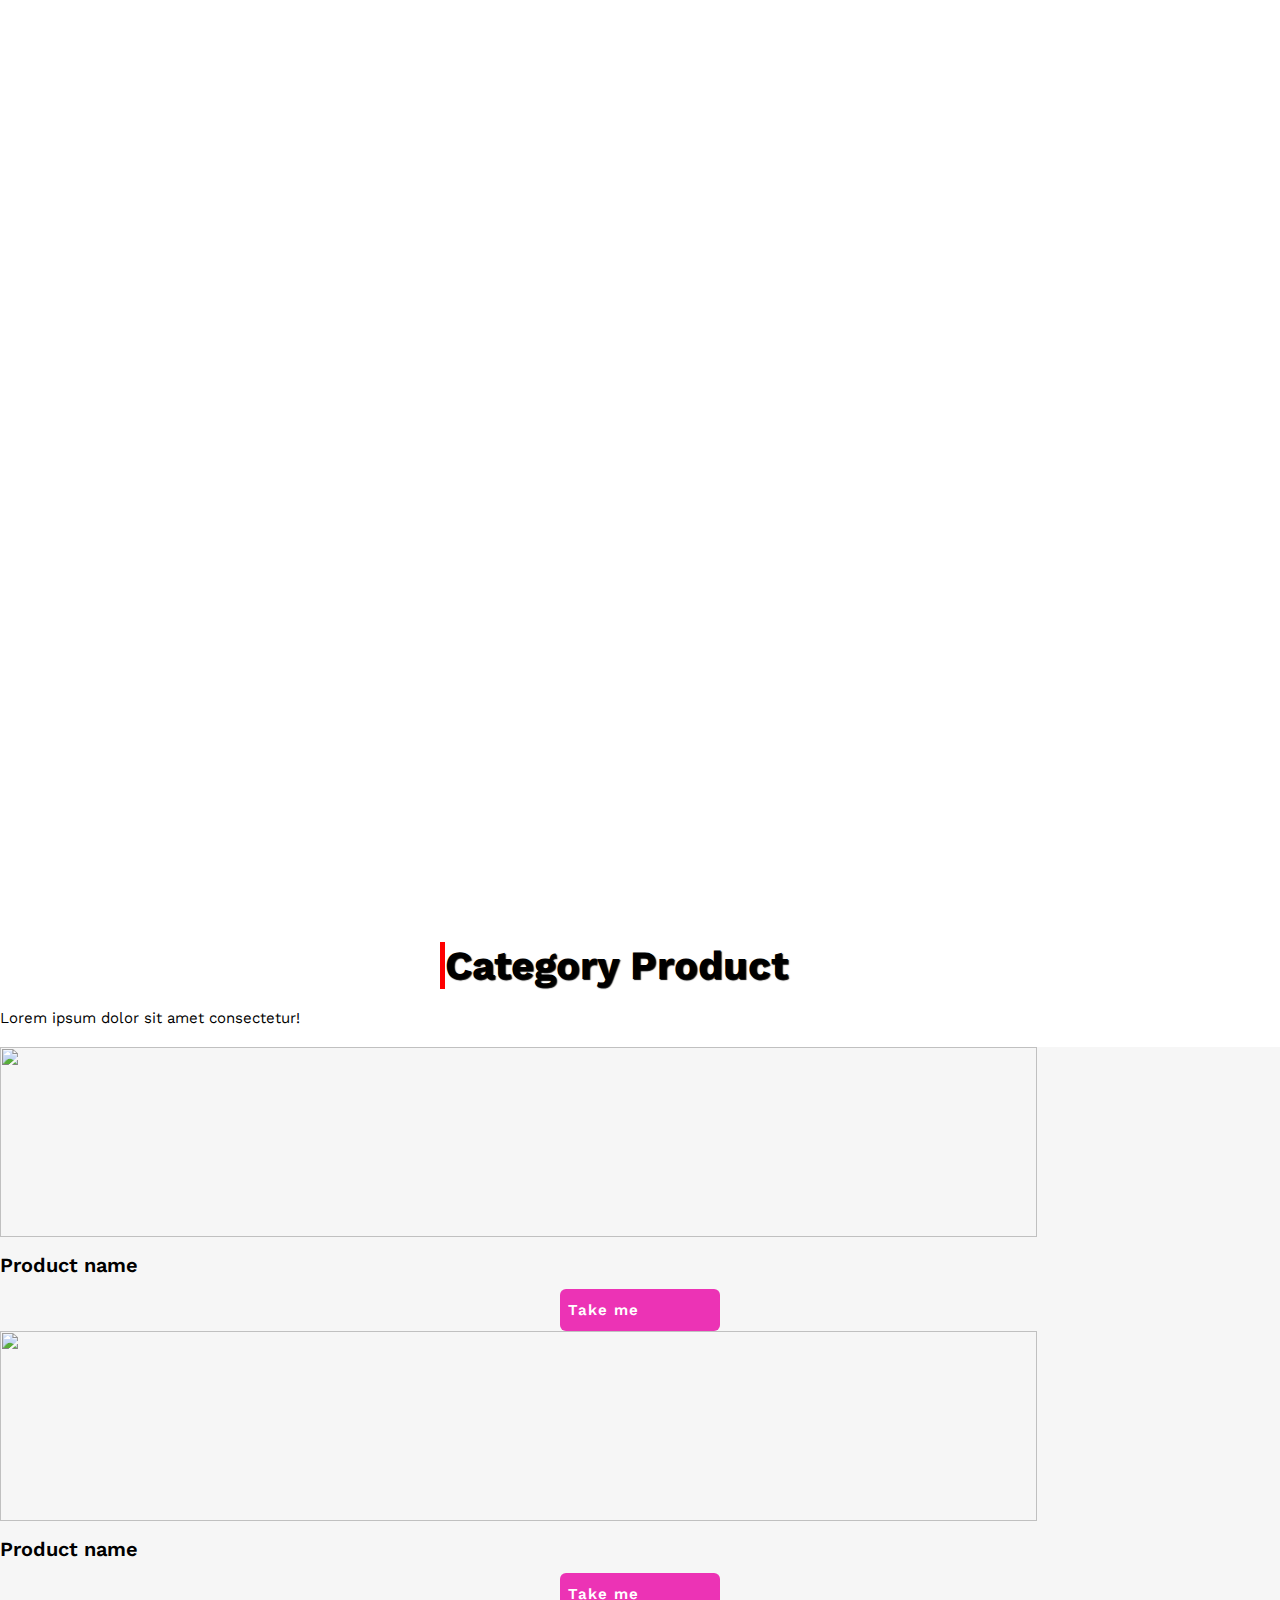
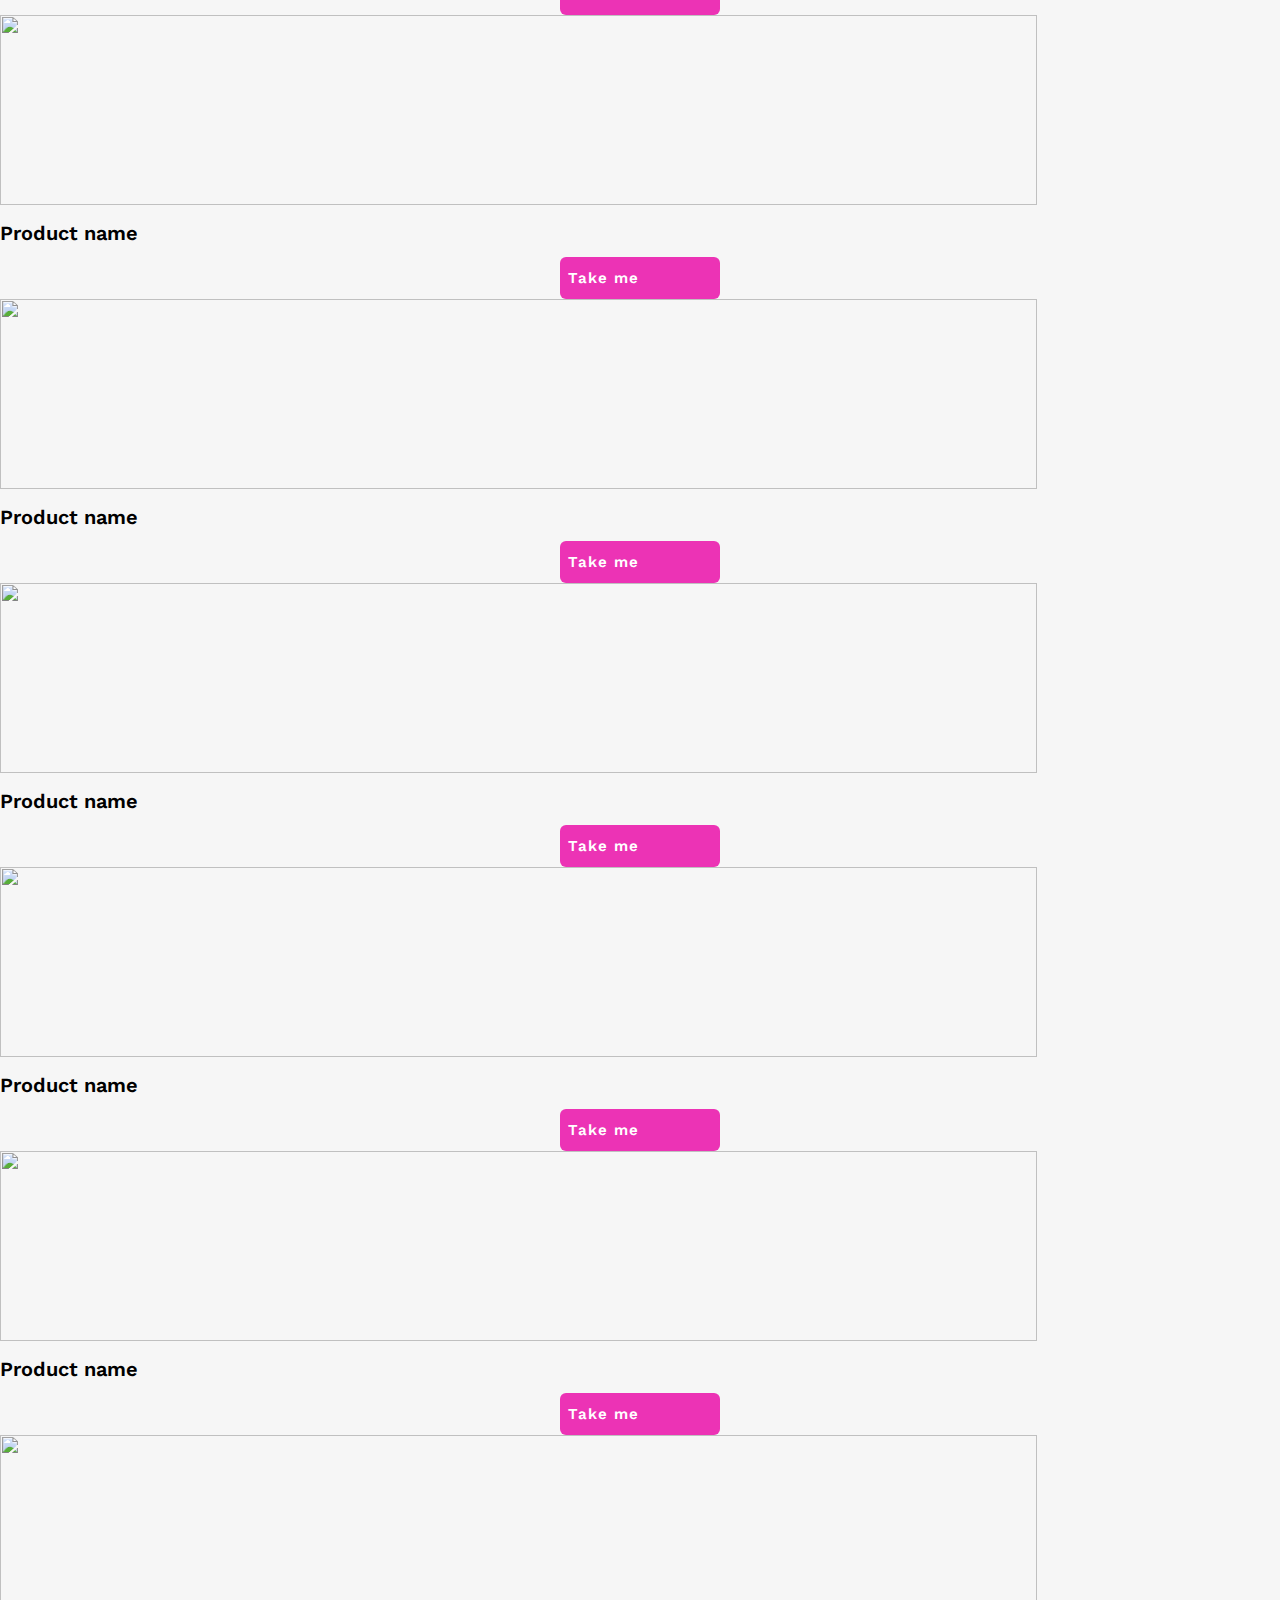
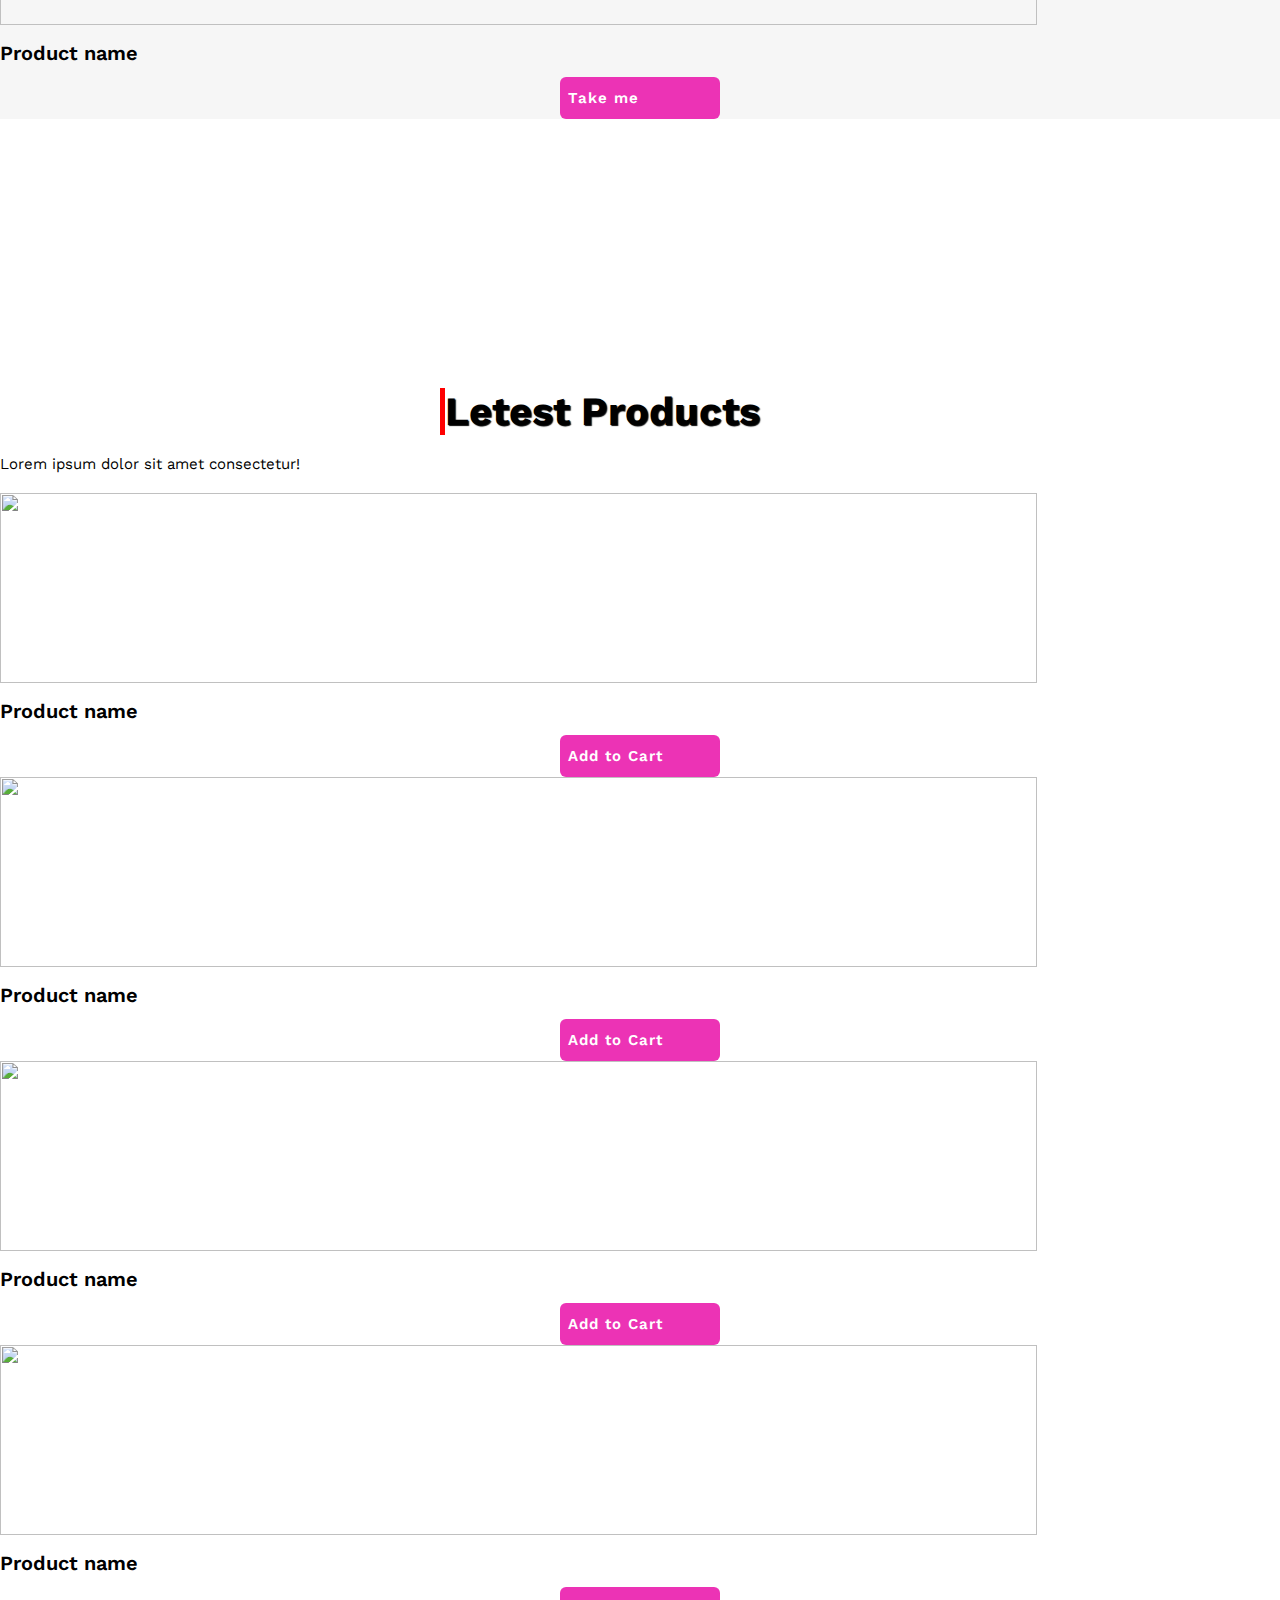
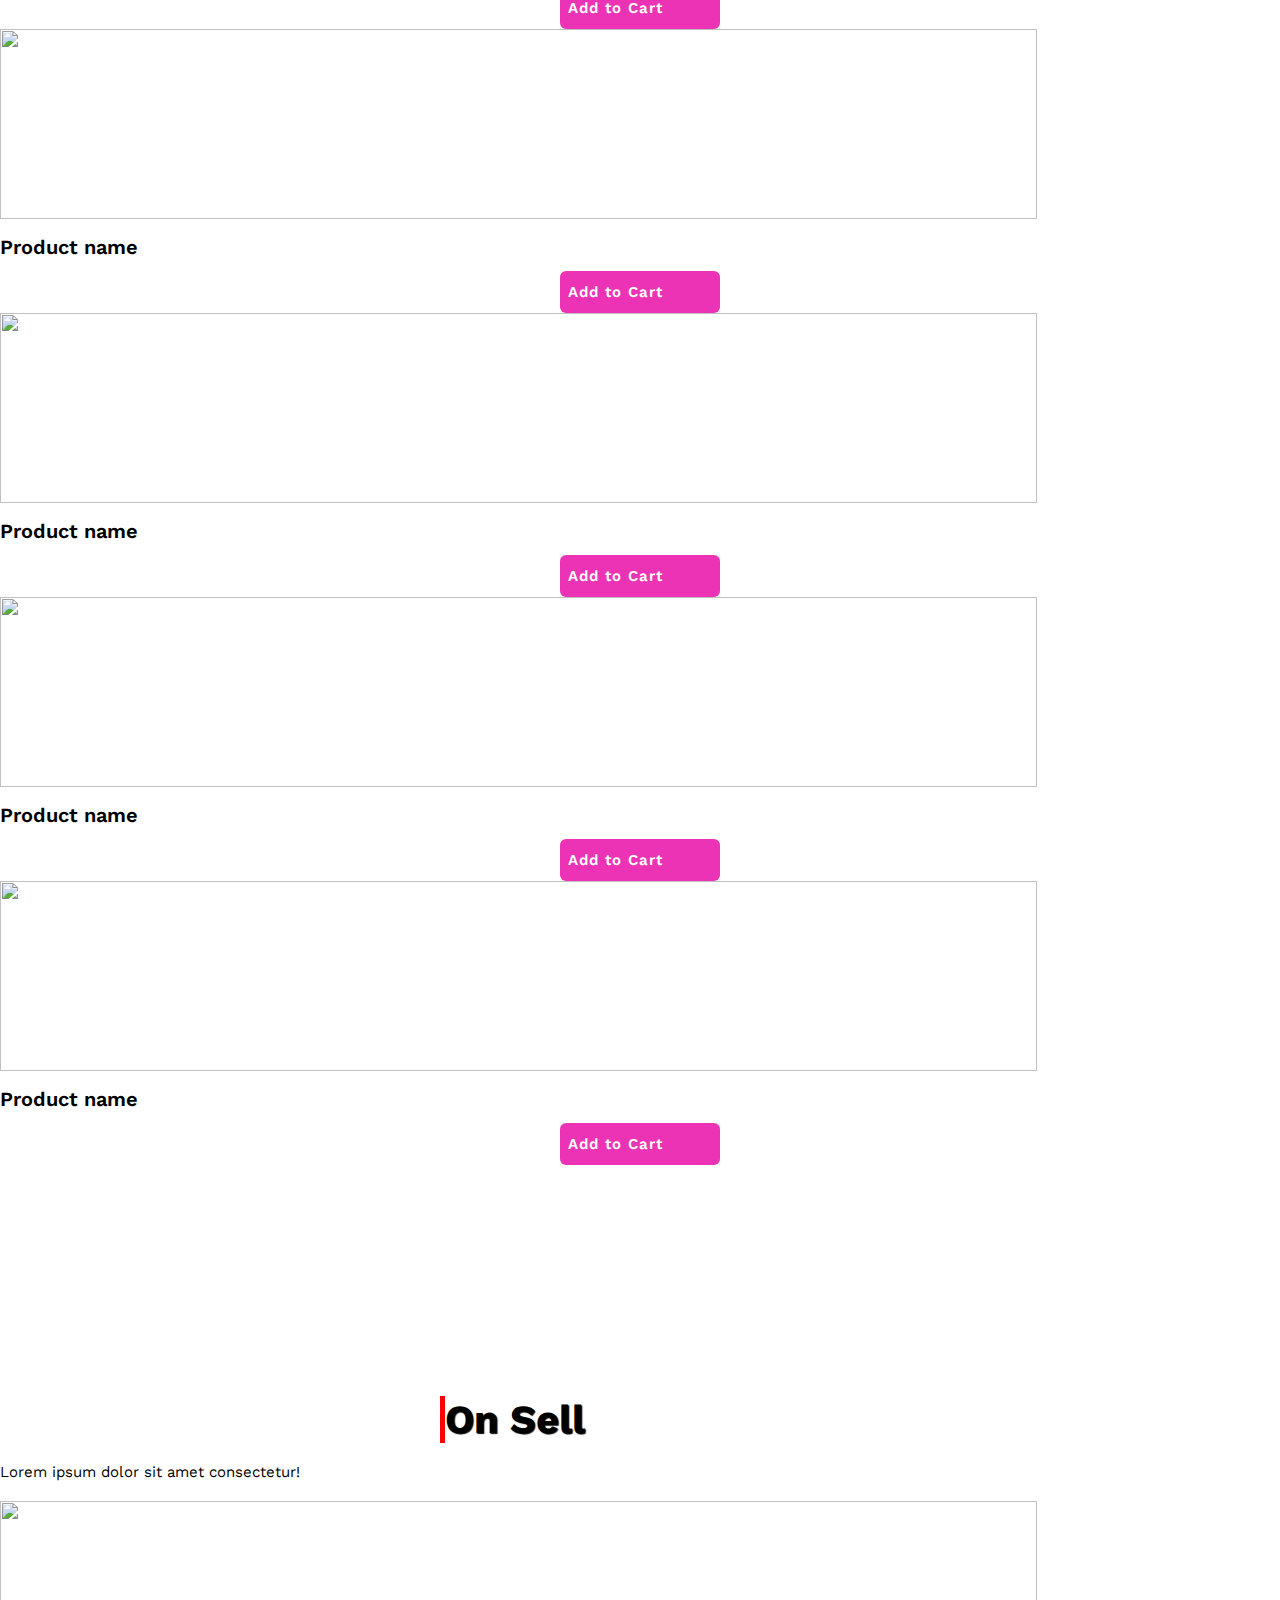
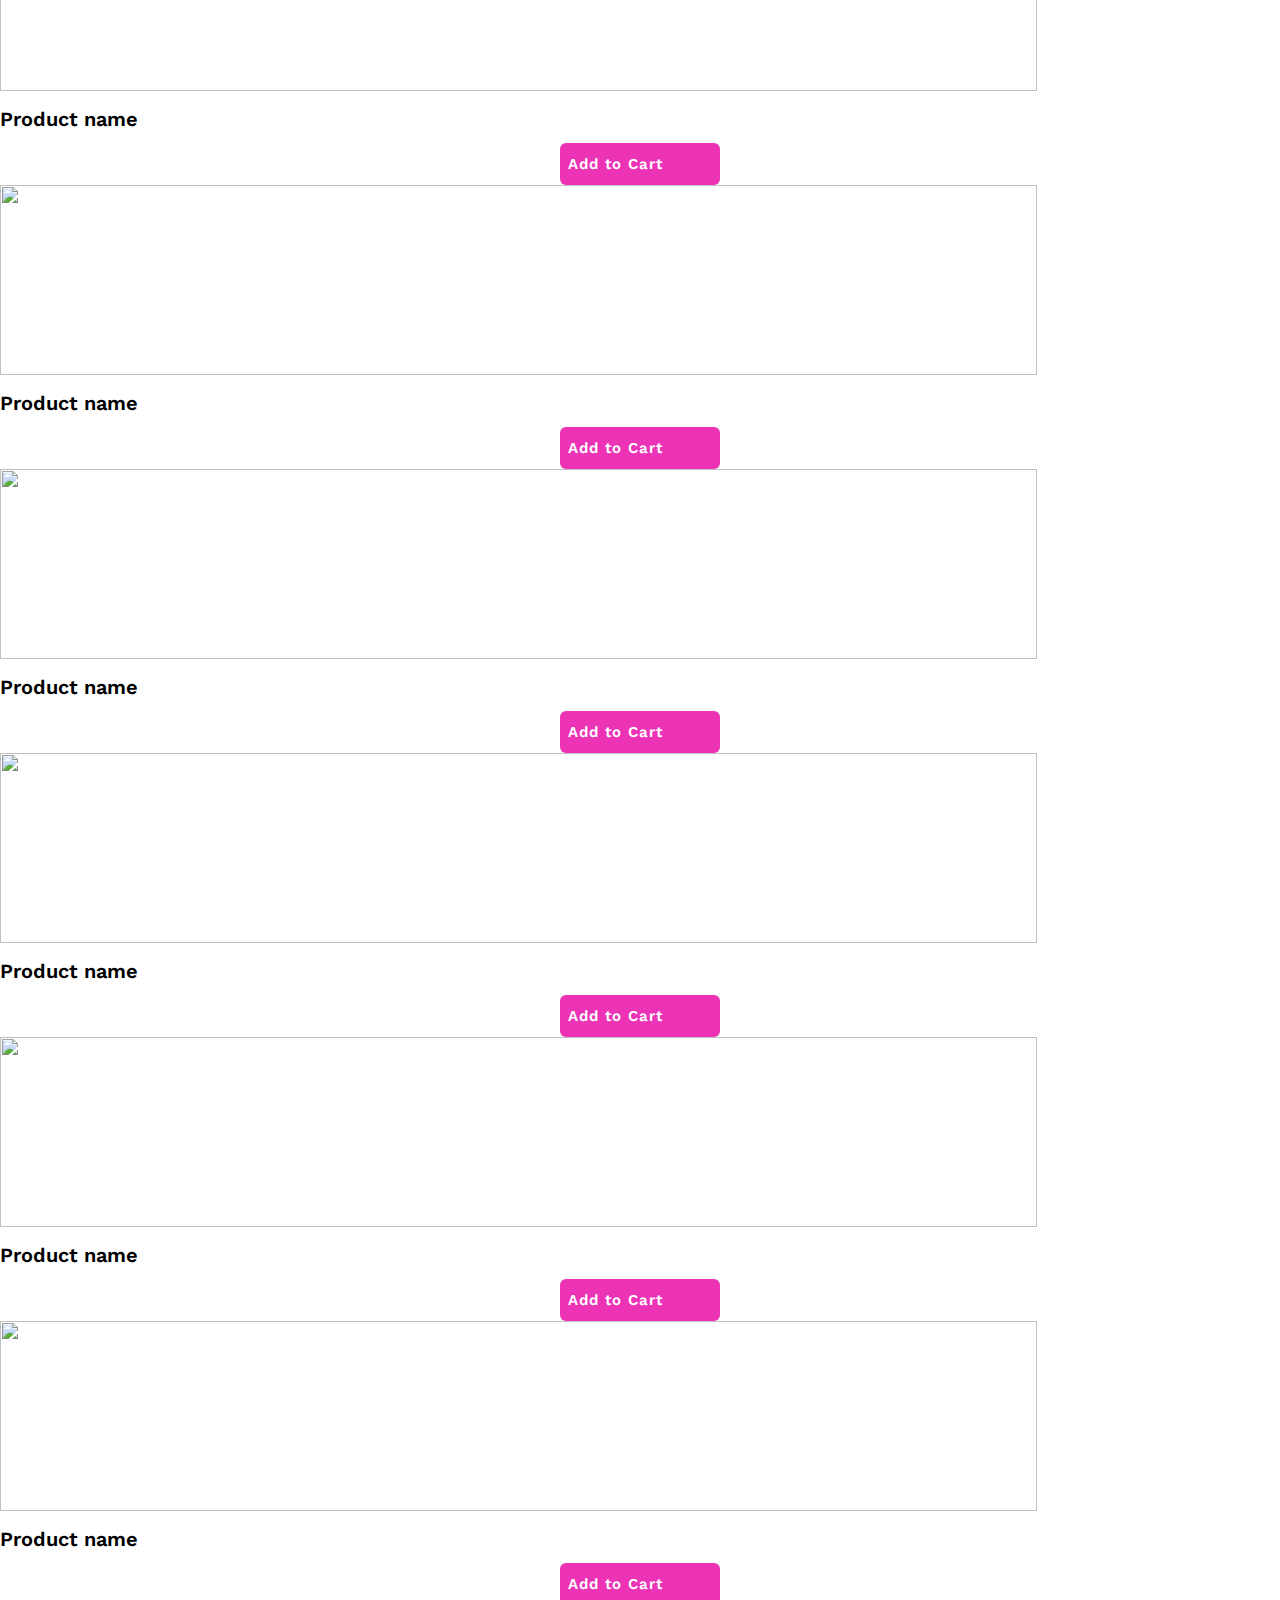
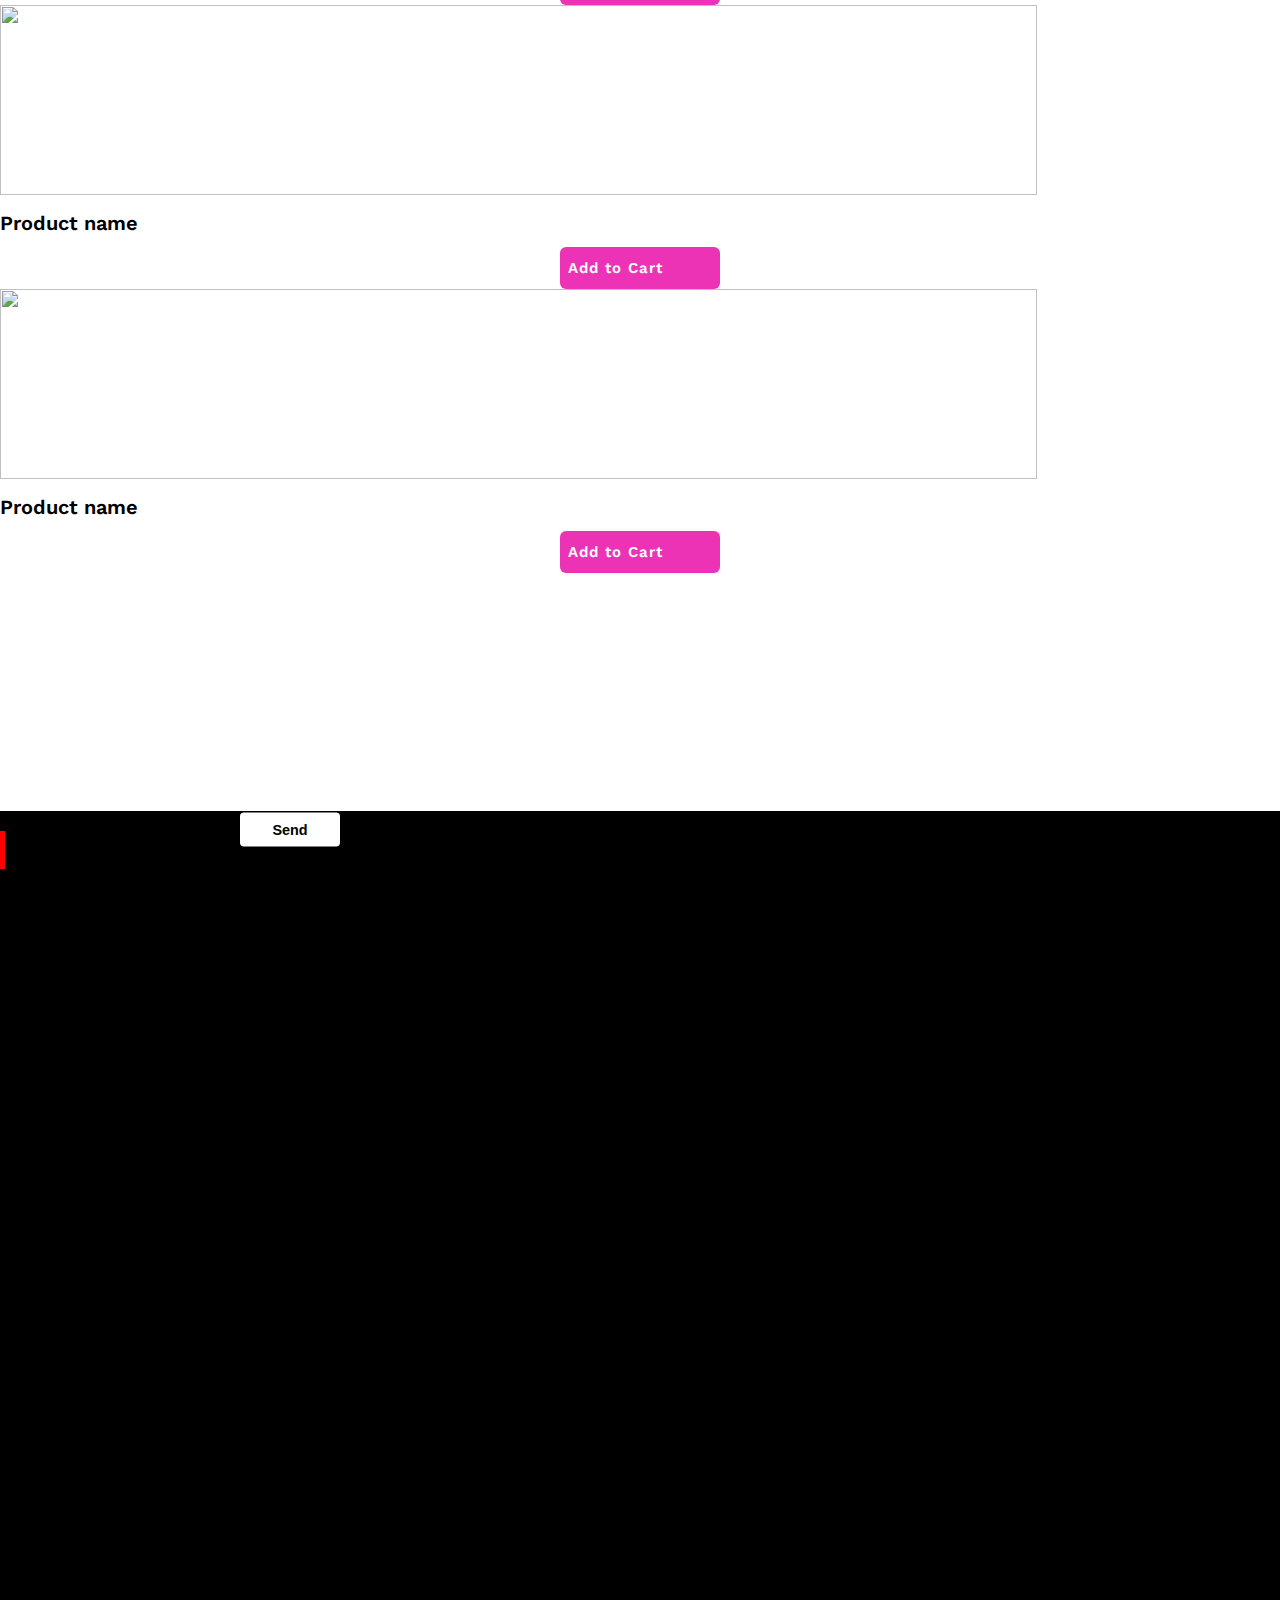
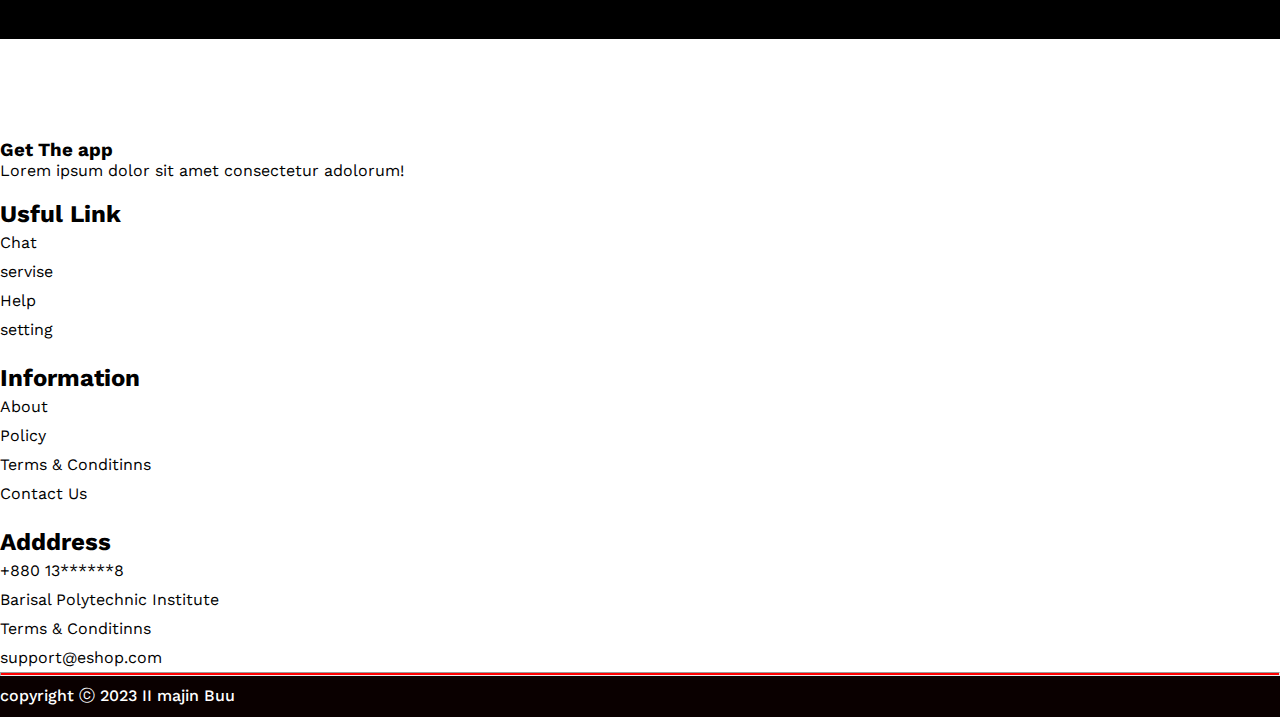
==== index.html @ dae2cbf0 "Add files via upload" ====
<!DOCTYPE html>
<html lang="en">
<head>
    <meta charset="UTF-8">
    <meta http-equiv="X-UA-Compatible" content="IE=edge">
    <meta name="viewport" content="width=device-width, initial-scale=1.0">
    <link rel="shortcut icon" href="/assast/image/logo.png" type="image/x-icon">
    <link rel="stylesheet" href="/assast/css/bootstrap.min.css">
    <link rel="stylesheet" href="/assast/bootstrap-icons/font/bootstrap-icons.css"">
    <link rel="stylesheet" href="main.css">
    <title>Mjin Buu</title>
</head>
<body>
    
    <header class="sticky-top">

        <nav class="navbar navbar-expand-lg navbar-light">
            <div  class="container">
              <a class="navbar-brand" href="#">
                <img src="/assast/image/logo.png" alt="">
              </a>
              <button class="navbar-toggler" type="button" data-bs-toggle="collapse" data-bs-target="#navbarSupportedContent" aria-controls="navbarSupportedContent" aria-expanded="false" aria-label="Toggle navigation">
                <span class="navbar-toggler-icon">
                    
                </span>
              </button>
              <div class="collapse navbar-collapse" id="navbarSupportedContent">
                <ul class="navbar-nav ms-auto mb-2 mb-lg-0 hover_cl ">

                  <li class="nav-item">
                    <a class="nav-link" href="#home">Home</a>
                  </li>
                  <li class="nav-item">
                    <a class="nav-link" href="#ctagores">Ctagores</a>
                  </li>
                  <li class="nav-item">
                    <a class="nav-link " href="#shop">Shop</a>
                  </li>
                  <li class="nav-item">
                    <a class="nav-link" href="#about">About</a>
                  </li>

                  </li>
                  <li class="nav-item ">
                    <a class="nav-link " href="#contact">Contact</a>
                  </li>


                  <li class="nav-item bs">
                    <a class="nav-link active" aria-current="page" href="#">
                      <i class="bi bi-heart"></i>
                    </a>
                  </li>
                  
                  <li class="nav-item">
                    <a class="nav-link" href="#">
                      <i class="bi bi-cart4 position-relative"> 
                        <span style="font-size: 9px;" class="position-absolute top-0 start-100 translate-middle badge rounded-pill bg-danger">
                        1
                        </span>
                        </i>
                     
                    </a>
                  </li>
                  <li class="nav-item dropdown">
                    <a class="nav-link dropdown-toggle" href="#" id="navbarDropdown" role="button" data-bs-toggle="dropdown" aria-expanded="false">
                      <i class="bi bi-person"></i>
                    </a>
                    <ul class="dropdown-menu mt-3 border-0 shadow-sm" aria-labelledby="navbarDropdown">
                      <li><a class="dropdown-item" href="/login/index.html">Login</a></li> 
                      <li><a class="dropdown-item" href="/login/index.html">Register</a></li>
                      
                     
                    </ul>
                  
                </ul>
              
              </div>
            </div>
          
          </nav>

    </header>


     <!-- ================slider====================== -->
<divc id="home" ></div>
     <div  id="carouselExampleCaptions" class="carousel slide carousel " data-bs-ride="carousel">
      <div class="carousel-indicators">
        <button type="button" data-bs-target="#carouselExampleCaptions" data-bs-slide-to="0" class="active" aria-current="true" aria-label="Slide 1"></button>
        <button type="button" data-bs-target="#carouselExampleCaptions" data-bs-slide-to="1" aria-label="Slide 2"></button>
        <button type="button" data-bs-target="#carouselExampleCaptions" data-bs-slide-to="2" aria-label="Slide 3"></button>
      </div>
      <div class="carousel-inner">
        <div class="carousel-item active">
          <img src="/assast/image/banners.jpg" class="d-block w-100" alt="...">
          <div class="carousel-caption d-none d-md-block ami">
            <h4>First slide label</h4>
            <p>Some representative placeholder content for the first slide.</p>
            
            <div class="d-grid gap-2 d-md-block">
              <button class=" btn bg-light mb-2" type="button">Buy Now</button>
            </div>
          </div>
        </div>
        <div class="carousel-item">
          <img src="/assast/image/banner.jpeg" class="d-block w-100" alt="...">
          <div class="carousel-caption d-none ami d-md-block">
            <h4>Second slide label</h4>
            <p>Some representative placeholder content for the second slide.</p>
            <div class="d-grid gap-2 d-md-block">
              <button class=" btn bg-light mb-2" type="button">Buy Now</button>
            </div>
          </div>
        </div>
        <div class="carousel-item">
          <img src="/assast/image/bns.jpg" class="d-block w-100" alt="...">
          <div class="carousel-caption ami d-none d-md-block">
            <h4>Third slide label</h4>
            <p>Some representative placeholder content for the third slide.</p>
            <div class="d-grid gap-2 d-md-block">
              <button class=" btn bg-light mb-2" type="button">Buy Now</button>
            </div>
          </div>
        </div>
      </div>
      <button class="carousel-control-prev" type="button" data-bs-target="#carouselExampleCaptions" data-bs-slide="prev">
        <span class="carousel-control-prev-icon" aria-hidden="true"></span>
        <span class="visually-hidden">Previous</span>
      </button>
      <button class="carousel-control-next" type="button" data-bs-target="#carouselExampleCaptions" data-bs-slide="next">
        <span class="carousel-control-next-icon" aria-hidden="true"></span>
        <span class="visually-hidden">Next</span>
      </button>
    </div>

        <!-- ========================= Catagory =============================== -->
        <div id="ctagores"></div>
        <br>
        <br>
    <section  class="category-product">
      <div class="container">
        <div class="section-title text-center ">
          <h2>Category Product</h2>
          <p class="text-muted ">Lorem ipsum dolor sit amet consectetur!</p>
        </div>

        <div class="row r">
          <div class="col-lg-3 mb-5">
            <div class="card border-0 shadow-sm">
              <div class="card-body">
                <img src="assast/image/product/1 (1).png" alt="" srcset="">
                <h4 class="text-center">Product name</h4>
                <h5 href="" class="btn-take-me text-center">Take me <i class="bi bi-arrow-right"></i></h5>
              </div>
            </div>
            
            
          </div>
          <div class="col-lg-3 mb-5">
            <div class="card border-0 shadow-sm">
              <div class="card-body">
                <img src="assast/image/product/1 (10).png" alt="" srcset="">
                <h4 class="text-center">Product name</h4>
                <h5 href="" class="btn-take-me text-center">Take me <i class="bi bi-arrow-right"></i></h5>
              </div>
            </div>
            
          </div>
          <div class="col-lg-3 mb-5">
            <div class="card border-0 shadow-sm">
              <div class="card-body">
                <img src="assast/image/product/1 (11).png" alt="" srcset="">
                <h4 class="text-center">Product name</h4>
                <h5 href="" class="btn-take-me text-center">Take me <i class="bi bi-arrow-right"></i></h5>
              </div>
            </div>
            
          </div>
          <div class="col-lg-3 mb-5">
            <div class="card border-0 shadow-sm">
              <div class="card-body">
                <img src="assast/image/product/1 (12).png" alt="" srcset="">
                <h4 class="text-center">Product name</h4>
                <h5 href="" class="btn-take-me text-center">Take me <i class="bi bi-arrow-right"></i></h5>
              </div>
            </div>
            
          </div>
        </div>
        <div class="row r">
          <div class="col-lg-3 mb-5">
            <div class="card border-0 shadow-sm">
              <div class="card-body">
                <img src="assast/image/product/1 (13).png" alt="" srcset="">
                <h4 class="text-center">Product name</h4>
                <h5 href="" class="btn-take-me text-center">Take me <i class="bi bi-arrow-right"></i></h5>
              </div>
            </div>
            
            
          </div>
          <div class="col-lg-3 mb-5">
            <div class="card border-0 shadow-sm">
              <div class="card-body">
                <img src="assast/image/product/1 (14).png" alt="" srcset="">
                <h4 class="text-center">Product name</h4>
                <h5 href="" class="btn-take-me text-center">Take me <i class="bi bi-arrow-right"></i></h5>
              </div>
            </div>
            
          </div>
          <div class="col-lg-3 mb-5">
            <div class="card border-0 shadow-sm">
              <div class="card-body">
                <img src="assast/image/product/1 (15).png" alt="" srcset="">
                <h4 class="text-center">Product name</h4>
                <h5 href="" class="btn-take-me text-center">Take me <i class="bi bi-arrow-right"></i></h5>
              </div>
            </div>
            
          </div>
          <div class="col-lg-3 mb-5">
            <div class="card border-0 shadow-sm">
              <div class="card-body">
                <img src="assast/image/product/1 (16).png" alt="" srcset="">
                <h4 class="text-center">Product name</h4>
                <h5 href="" class="btn-take-me text-center">Take me <i class="bi bi-arrow-right"></i></h5>
              </div>
            </div>
            
          </div>
        </div>

      </div>

    </section>
    <br>
    <br>
    <br>
    <br>

      <!-- ============================= Banner ======================= -->
<section  class="banner">
  <div class="cotainer">
      
    <div  class="row">

        <img   class="img-fluid " src="/assast/image/fwebp.webp" alt="">
    </div>
  </div>
</section>
<br>
 <br>
 <br>
 <br>

 <!-- =================== shope======================= -->
 <div id="shop"></div>
        <br>
        <br>
 <section id="" class="Shop">

  <div class="container">
    <div class="container">
      <div class="section-title text-center ">
        
        <h2>Letest Products</h2>
        <p class="text-muted ">Lorem ipsum dolor sit amet consectetur!</p>
      </div>

      <div class="row r">
        <div class="col-lg-3 mb-5">
          <div class="card border-0 shadow-sm">
            <div class="card-body">
              <img src="assast/image/product//1 (17).png" alt="" srcset="">
              <h4 class="text-center">Product name</h4>
              <h5 href="" class="btn-take-me text-center">Add to Cart <i class="bi bi-cart"></i></h5>
            </div>
          </div>
          
          
        </div>
        <div class="col-lg-3 mb-5">
          <div class="card border-0 shadow-sm">
            <div class="card-body">
              <img src="assast/image/product//1 (18).png" alt="" srcset="">
              <h4 class="text-center">Product name</h4>
              <h5 href="" class="btn-take-me text-center">Add to Cart <i class="bi bi-cart"></i></h5>
            </div>
          </div>
          
        </div>
        <div class="col-lg-3 mb-5">
          <div class="card border-0 shadow-sm">
            <div class="card-body">
              <img src="assast/image/product/1 (19).png" alt="" srcset="">
              <h4 class="text-center">Product name</h4>
              <h5 href="" class="btn-take-me text-center">Add to Cart <i class="bi bi-cart"></i></h5>
            </div>
          </div>
          
        </div>
        <div class="col-lg-3 mb-5">
          <div class="card border-0 shadow-sm">
            <div class="card-body">
              <img src="assast/image/product/1 (2).png" alt="" srcset="">
              <h4 class="text-center">Product name</h4>
              <h5 href="" class="btn-take-me text-center">Add to Cart <i class="bi bi-cart"></i></h5>
            </div>
          </div>
          
        </div>
      </div>
      <div class="row r">
        <div class="col-lg-3 mb-5">
          <div class="card border-0 shadow-sm">
            <div class="card-body">
              <img src="assast/image/product/1 (20).png" alt="" srcset="">
              <h4 class="text-center">Product name</h4>
              <h5 href="" class="btn-take-me text-center">Add to Cart <i class="bi bi-cart"></i></h5>
            </div>
          </div>
          
          
        </div>
        <div class="col-lg-3 mb-5">
          <div class="card border-0 shadow-sm">
            <div class="card-body">
              <img src="assast/image/product/1 (3).png" alt="" srcset="">
              <h4 class="text-center">Product name</h4>
              <h5 href="" class="btn-take-me text-center">Add to Cart <i class="bi bi-cart"></i></h5>
            </div>
          </div>
          
        </div>
        <div class="col-lg-3 mb-5">
          <div class="card border-0 shadow-sm">
            <div class="card-body">
              <img src="assast/image/product/1 (4).png" alt="" srcset="">
              <h4 class="text-center">Product name</h4>
              <h5 href="" class="btn-take-me text-center">Add to Cart <i class="bi bi-cart"></i></h5>
            </div>
          </div>
          
        </div>
        <div class="col-lg-3 mb-5">
          <div class="card border-0 shadow-sm">
            <div class="card-body">
              <img src="assast/image/product/1 (5).png" alt="" srcset="">
              <h4 class="text-center">Product name</h4>
              <h5 href="" class="btn-take-me text-center">Add to Cart <i class="bi bi-cart"></i></h5>
            </div>
          </div>
          
        </div>
      </div>

    </div>
  </div>

 </section>
 <br>
 <br>
 <br>
 <br>

 <section class="banners">
    <div class="row">
      <img src="/assast/image/bannerss.png" alt="">
    </div>
 </section>
 <br>
 <br>
 <br>
 <br>
<!-- ======================== On sell=========================== -->
<section id="shop" class="Shop">

  <div class="container">
    <div class="container">
      <div class="section-title text-center ">
        
        <h2>On Sell</h2>
        <p class="text-muted ">Lorem ipsum dolor sit amet consectetur!</p>
      </div>

      <div class="row r">
        <div class="col-lg-3 mb-5">
          <div class="card border-0 shadow-sm">
            <div class="card-body">
              <img src="assast/image/product/1 (15).png" alt="" srcset="">
              <h4 class="text-center">Product name</h4>
              <h5 href="" class="btn-take-me text-center">Add to Cart <i class="bi bi-cart"></i></h5>
            </div>
          </div>
          
          
        </div>
        <div class="col-lg-3 mb-5">
          <div class="card border-0 shadow-sm">
            <div class="card-body">
              <img src="assast/image/product/1 (3).png" alt="" srcset="">
              <h4 class="text-center">Product name</h4>
              <h5 href="" class="btn-take-me text-center">Add to Cart <i class="bi bi-cart"></i></h5>
            </div>
          </div>
          
        </div>
        <div class="col-lg-3 mb-5">
          <div class="card border-0 shadow-sm">
            <div class="card-body">
              <img src="assast/image/product/1 (4).png" alt="" srcset="">
              <h4 class="text-center">Product name</h4>
              <h5 href="" class="btn-take-me text-center">Add to Cart <i class="bi bi-cart"></i></h5>
            </div>
          </div>
          
        </div>
        <div class="col-lg-3 mb-5">
          <div class="card border-0 shadow-sm">
            <div class="card-body">
              <img src="assast/image/product/1 (5).png" alt="" srcset="">
              <h4 class="text-center">Product name</h4>
              <h5 href="" class="btn-take-me text-center">Add to Cart <i class="bi bi-cart"></i></h5>
            </div>
          </div>
          
        </div>
      </div>
      <div class="row r">
        <div class="col-lg-3 mb-5">
          <div class="card border-0 shadow-sm">
            <div class="card-body">
              <img src="assast/image/product/1 (6).png" alt="" srcset="">
              <h4 class="text-center">Product name</h4>
              <h5 href="" class="btn-take-me text-center">Add to Cart <i class="bi bi-cart"></i></h5>
            </div>
          </div>
          
          
        </div>
        <div class="col-lg-3 mb-5">
          <div class="card border-0 shadow-sm">
            <div class="card-body">
              <img src="assast/image/product/1 (7).png" alt="" srcset="">
              <h4 class="text-center">Product name</h4>
              <h5 href="" class="btn-take-me text-center">Add to Cart <i class="bi bi-cart"></i></h5>
            </div>
          </div>
          
        </div>
        <div class="col-lg-3 mb-5">
          <div class="card border-0 shadow-sm">
            <div class="card-body">
              <img src="assast/image/product/1 (8).png" alt="" srcset="">
              <h4 class="text-center">Product name</h4>
              <h5 href="" class="btn-take-me text-center">Add to Cart <i class="bi bi-cart"></i></h5>
            </div>
          </div>
          
        </div>
        <div class="col-lg-3 mb-5">
          <div class="card border-0 shadow-sm">
            <div class="card-body">
              <img src="assast/image/product/1 (9).png" alt="" srcset="">
              <h4 class="text-center">Product name</h4>
              <h5 href="" class="btn-take-me text-center">Add to Cart <i class="bi bi-cart"></i></h5>
            </div>
          </div>
          
        </div>
      </div>

    </div>
  </div>
 </section>

<section class="brand">

  <div class="container">
    <div class="row">
      <div class="col-lg-4 box_img ">
        <img  class="img-fluid" src="assast/image/razer-logopng.png " alt="">
      </div>
      <div class="col-lg-4 box_img img-fluid">
        <img class="img-fluid" src="/assast/image/logi.png" alt="">
      </div>
      <div class="col-lg-4 box_img img-fluid">
        <img class="img-fluid" src="/assast/image/beats-png-logo.png" alt="">
      </div>
    </div>
  </div>

</section>

<div id="about"></div>
        <br>
        <br>

<section class="follow-us">
  <div class="row">

    <div class="video-background-holder">
      <div class="video-background-overlay"></div>
      <video playsinline="playsinline" autoplay="autoplay" muted="muted" loop="">
            <source src="/assast/image/gif/adasd.mp4">
        </video>
      <div class="video-background-content container h-100">
        <div class="d-flex h-100 text-center mt-5">
          <div class=" text-white section-title">
            <h1 style="border-left: 5px solid red
            ;" class="display-4 ">Follow Us</h1>
            
            <div class="custom_sc">

                <div class="box">
                  <span class="boder_Liner" ></span>
                  <form action="">
                      
                    <div class="input_Box">
                          <input type="text" required>
                          <span>know use more</span>
                          <i></i>
                    </div>


                      <input type="submit" value="Send">
                  </form>
                </div>
              <div class="follow-us-icon">
                  <i class="bi bi-facebook"></i>
                  <i class="bi bi-pinterest"></i>
                  <i class="bi bi-discord"></i>
                  <i class="bi bi-twitter"></i>
                  <i class="bi bi-reddit"></i>

              </div>

          </div>
          

        </div>
        
      </div>

    </div>
  </div>

</section>

<!-- ==================== Footer ====================== -->

<footer id="contact">
  <div class="container">
    <div class="row">
      <div class="col-lg-3">
        <div class="img_box"> <img src="/assast/image/logo.png" alt="" srcset=""> </div>

        <h3>Get The app</h3>
        <p>Lorem ipsum dolor sit amet consectetur adolorum!</p>
        
        <div class="downlod_img">
          <img src="/assast/image/store1.png" alt="">
          <img src="/assast/image/store2.png" alt="" srcset="">
        </div>
      </div>

      <div class="col-lg-3">
        <h2>Usful Link</h2>
        <ul class="footer-list">
          <li>Chat</li>
          <li>servise</li>
          <li>Help</li>
          <li>setting</li>
        </ul>
      </div>
      <div class="col-lg-3">
        <h2> Information </h2>
        <ul class="footer-list">
          <li>About</li>
          <li>Policy</li>
          <li>Terms & Conditinns</li>
          <li>Contact Us</li>
        </ul>
      </div>
      <div class="col-lg-3">
        <h2>Adddress</h2>
        <ul class="footer-list">
          <li>+880 13******8</li>
          <li>Barisal Polytechnic Institute</li>
          <li>Terms & Conditinns</li>
          <li>support@eshop.com</li>
        </ul>
      </div>
    </div>
    <hr>

  </div>
</footer>
<section>
  
    <div class=" copyright-text text-center">
      copyright ⓒ 2023 II majin Buu
    </div>
</section>
<div id="load" class="loading">
 <img src="assast/image/gif/Eie9.gif" alt="">
</div>

<script>
  
  setTimeout(() =>{
    document.getElementById('load').style.display="none"
  },1500)
</script>
    <script src="/assast/js/bootstrap.min.js"></script>
</body>
</html>
---- main.css ----
@import url('https://fonts.googleapis.com/css2?family=Work+Sans:wght@300;400;500&display=swap');

body{
    font-family: 'Work Sans', sans-serif;
    scroll-behavior: smooth;

}
*{
    margin: 0;
    padding: 0;
    box-sizing: border-box;
    border-collapse: collapse;
}
header>nav{
    background: rgb(255, 255, 255);
    box-shadow: 0px 0px 10px #dbdbdb;
}

.navbar-brand img{
    width: 120px;
}
.section-title{
    padding: 20px 0;
}
.section-title h2{
    margin: 40px  auto  20px auto;
    text-shadow: 1px 1px 1px rgb(8, 8, 8);
    font-size: 25px;
    border-left: 5px solid red;
    width: 250px;   
}
.section-title p{
    font-size: 12px;
}
@media screen and (max-width: 600px) and (min-width: 900px), (min-width: 1100px)  {
    .section-title h2{
        font-size: 40px;
        width: 400px;
    }
    .section-title p{
        font-size: 15px;
    }
  }
.nav-item a{
    font-weight: 500;
    transition: .6s;
}
.hover_cl li a:hover{
    color: rgb(183, 0, 255) !important;

}

.section.category-product{
    padding: 55px 0px;
}
section.category-product .card {
    background: #efefef94;
}

.card-body img{
    width: 90%;
    height: 190px;
    margin: auto;
    object-fit: contain;
    background-repeat: no-repeat;
    background-size: cover;
    background-position: center;
    transition: .2s;
    cursor: pointer;
}
.card-body img:hover{
    transform: scale(0.9);
}
.card-body{
    overflow: hidden;
}

.card-body h4{
    font-size: 20px;
    font-weight: 600;
    margin: 12px 0; 
}
.btn-take-me{
    cursor: pointer;
    text-decoration: none;
    font-size: 15px;
    padding: 12px 8px;
    background-color: rgb(236, 51, 181);
    width: 160px;
    border-radius: 6px;
    margin: auto;
    font-weight: 600;
    color: white;
    letter-spacing: 1px;
    transition: .250s;
}
.btn-take-me:hover{
    background-color: transparent;
    color: black;
    outline: 1px solid rgb(236, 51, 181);
}
.row img a{
    position: absolute;
    top: 0;
}

footer .img_box{
    width: 100px;
    height: 100px;
}
footer .img_box img{
    max-width: 100%;
    height: auto;
}
.downlod_img{
    width: 120px;
    display: flex;
}
.downlod_img img{
    width: 100%;
    cursor: pointer;
}

.col-lg-3 h2{
    margin-top: 20px;
}
.footer-list li{
    transition: .3s;
    padding: 5px 0;
    cursor: pointer;
}
.footer-list li:hover{
    color: rgb(183, 0, 255);
}
hr{
    background-color: red;
    padding: 1.2px;
}
.copyright-text {
    background-color: rgb(10, 0, 0);
    padding: 10px 0;
    color: white;
    font-weight: 500;
}
.footer-list li:hover{
    transform: translateX(10px);
    list-style-type: circle ;
}
.loading{
    width: 100%;
    position: fixed;
    height: 100%;
    top: 0;
    left: 0;
    background: #ffffff;
    display: flex;
    justify-content: center;
    align-items: center;
    z-index: 10000;
}
.ami{
    margin-bottom: 10%;
}
.ht img{
    width: 100%;
}
.brand{
    margin: 60px 0px;
}
.brand img{
    width: 200px;
    margin: auto;
    filter: grayscale(100%);
    cursor: pointer;
    transition: .3s;
}
.box_img img:hover{
    filter: grayscale(0%);
}
.box_img{
    margin: 40px auto;
    display: flex;
}
/* ========================================= */


.video-background-holder {
  position: relative;
  background-color: black;
  height: calc(100vh - 72px);
  min-height: 25rem;
  width: 100%;
  overflow: hidden;
}

.video-background-holder video {
  position: absolute;
  top: 50%;
  left: 50%;
  min-width: 100%;
  min-height: 100%;
  width: auto;
  height: auto;
  z-index: 0;
  -ms-transform: translateX(-50%) translateY(-50%);
  -moz-transform: translateX(-50%) translateY(-50%);
  -webkit-transform: translateX(-50%) translateY(-50%);
  transform: translateX(-50%) translateY(-50%);
}

.video-background-content {
  position: relative;
  z-index: 2;
}

.video-background-overlay {
  position: absolute;
  top: 0;
  left: 0;
  height: 100%;
  width: 100%;
  background-color: black;
  opacity: 0.5;
  z-index: 1;
}
.custom_sc{
    max-width: 800px;
    position: absolute;
    top: 50%;
    left: 50%;
    transform: translate(-50%,-50%);
}



.box{
    
    width: 800px;
    
    
}
.box form{
    inset: 3.5px;
    margin-bottom: 120px;
    
    
}

.box form .input_Box{
    position: relative;
    width: 700px;
    margin: auto;
}
.box form .input_Box input{
    position: relative;
    width: 100%;
    padding: 20px 10px 10px;
    background: transparent;
    outline: none;
    border: none;
    box-shadow: none;
    color: #23242a;
    font-size: 1em;
    letter-spacing: 0.05em;
    transition: 0.5s;
    z-index: 10;
}
.box form .input_Box input[type=text]{
    font-weight: 500;
}
.box form .input_Box span{
    position: absolute;
    left:  12px;
    bottom: 1px;
    padding: 20px 0px 10px;
    pointer-events: none;
    color: #2baaff;
    font-size: 1.5em;
    letter-spacing: 0.05em;
    transition: 0.5s;
}
.box form .input_Box input:valid ~ span,
.box form .input_Box input:focus ~ span{
    color: white;
    font-size: 0.75em;
    transform: translateY(-34px);
}
.box form .input_Box i{
    position: absolute;
    left: 0;
    bottom: 0;
    width: 100%;
    height: 2px;
    background-color: white;
    border-radius: 4px;
    overflow: hidden;
    transition: 0.5s;
    pointer-events: none;
}

.box form .input_Box input:valid ~ i,
.box form .input_Box input:focus ~ i{
    height: 44px;
}



.box form input[type="submit"]{
    border: none;
    outline: none;
    padding:  9px 25px;
    background: white;
    cursor: pointer;
    font-size: 0.9em;
    font-weight: 600;
    margin-top: 50px;
    width: 100px;
    border-radius: 4px;
}
.box form  input[type="submit"]:active{
    opacity: 0.8;
}


.follow-us-icon i {
    font-size: 46px;
    /* gap: 16px; */
    margin: 0 20px;
    /* display: grid; */
    gap: 10px;
    align-content: center;
    justify-content: space-around;
    justify-items: stretch;
    column-count: 4;
    display: inline-block;
    transition: .3s;
}
.follow-us-icon i:hover{
    color: rgb(183, 0, 255);
}
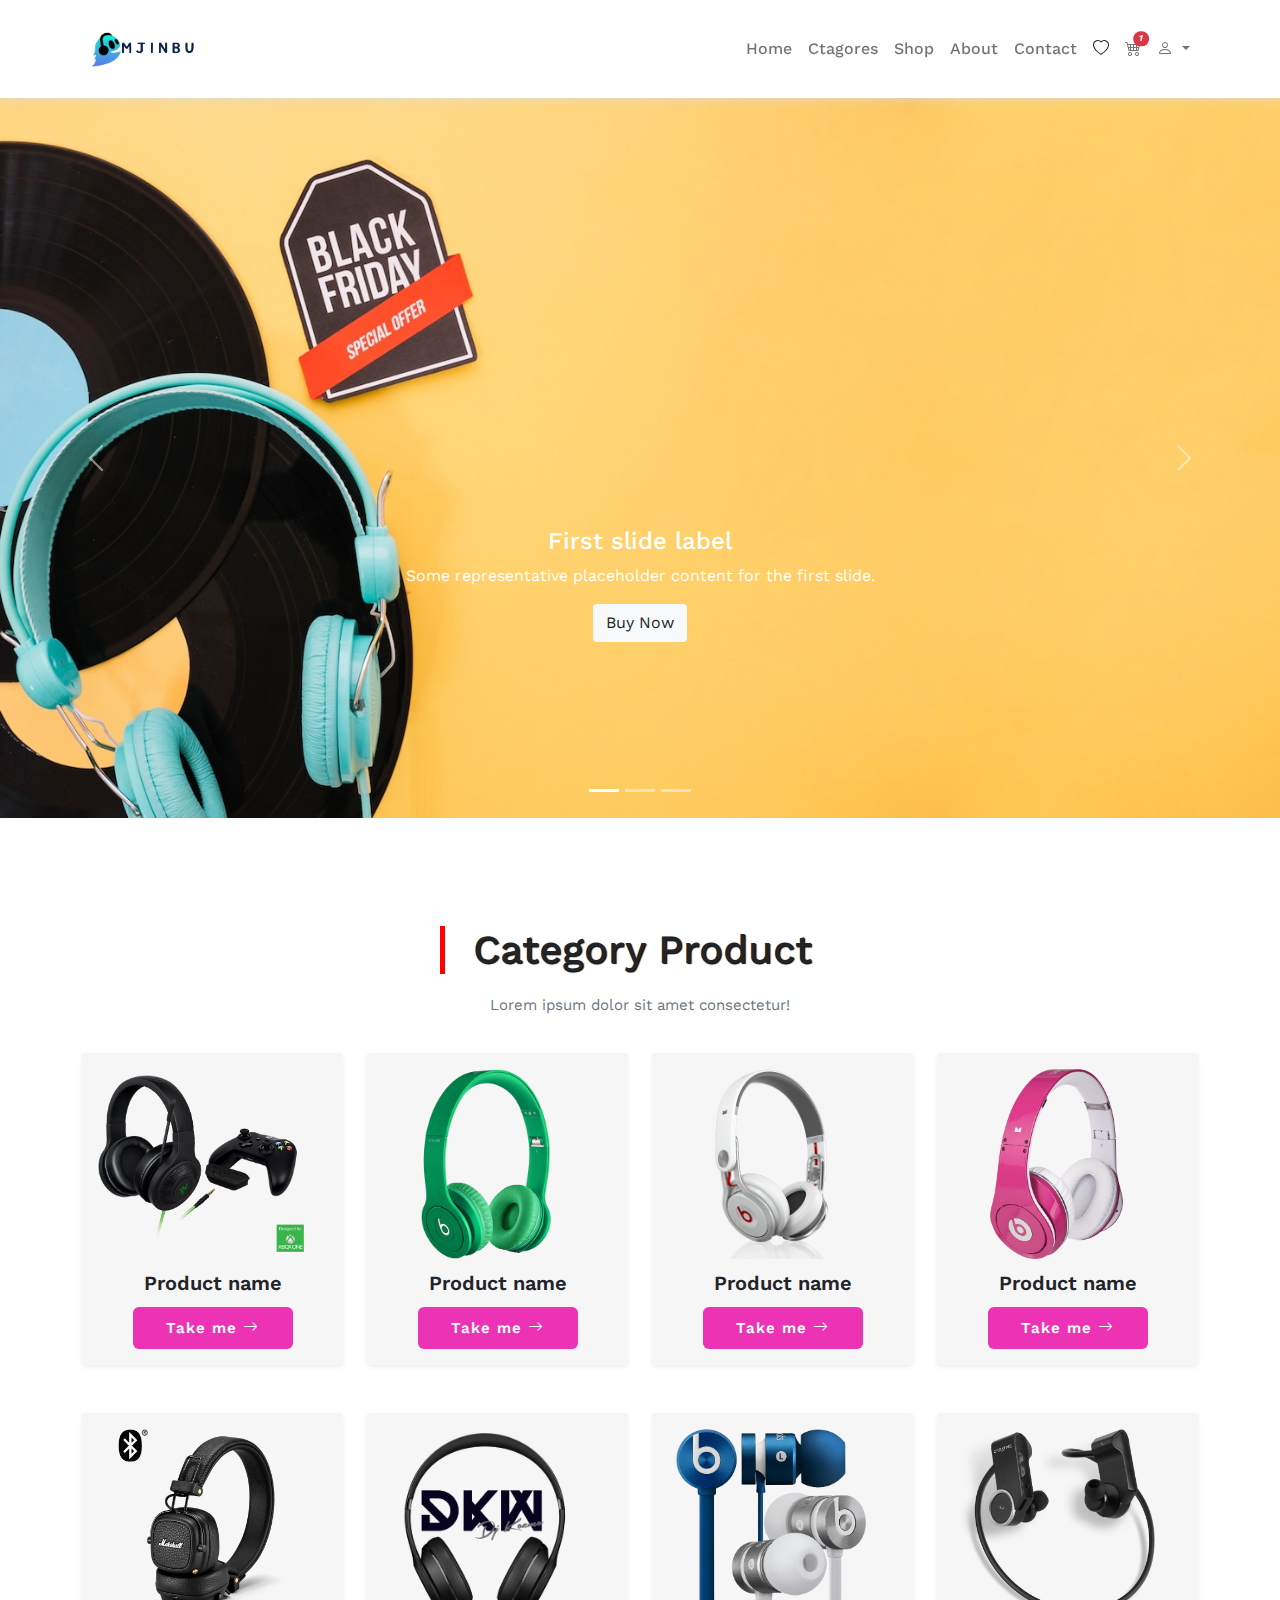
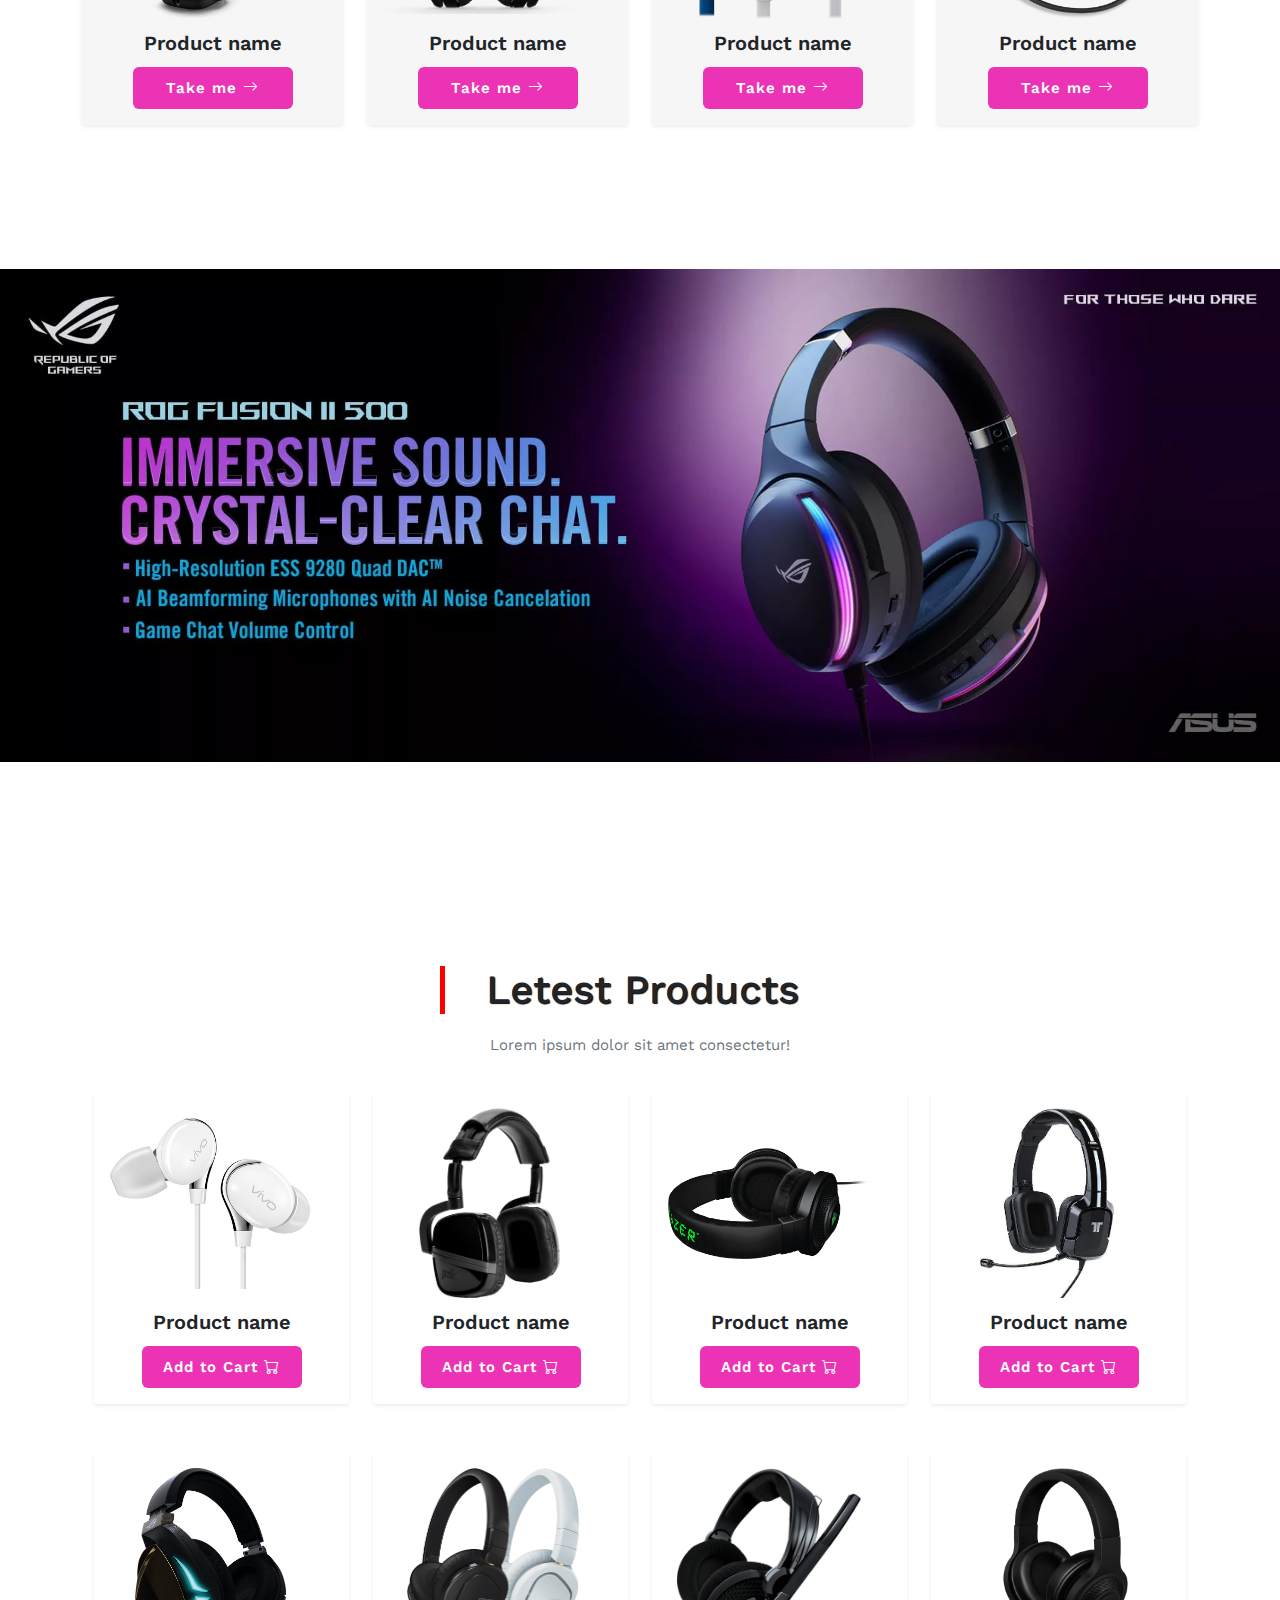
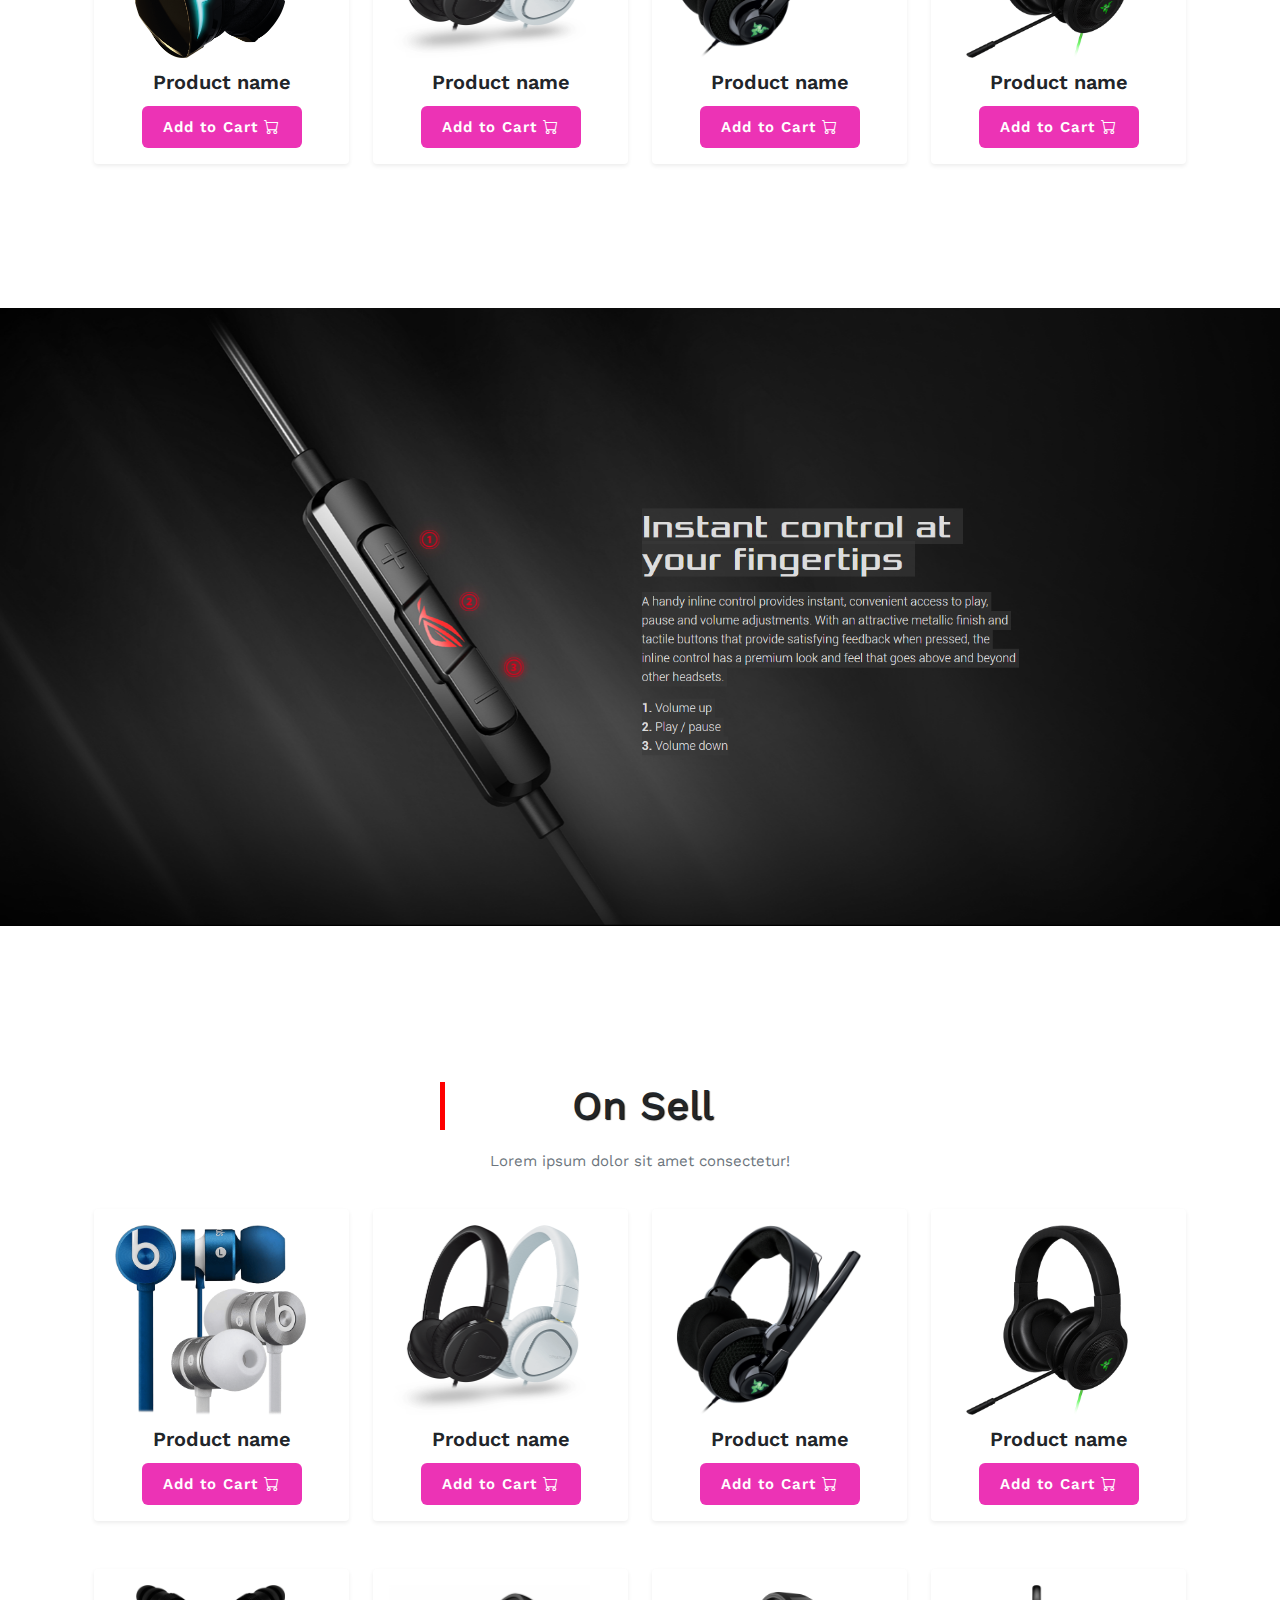
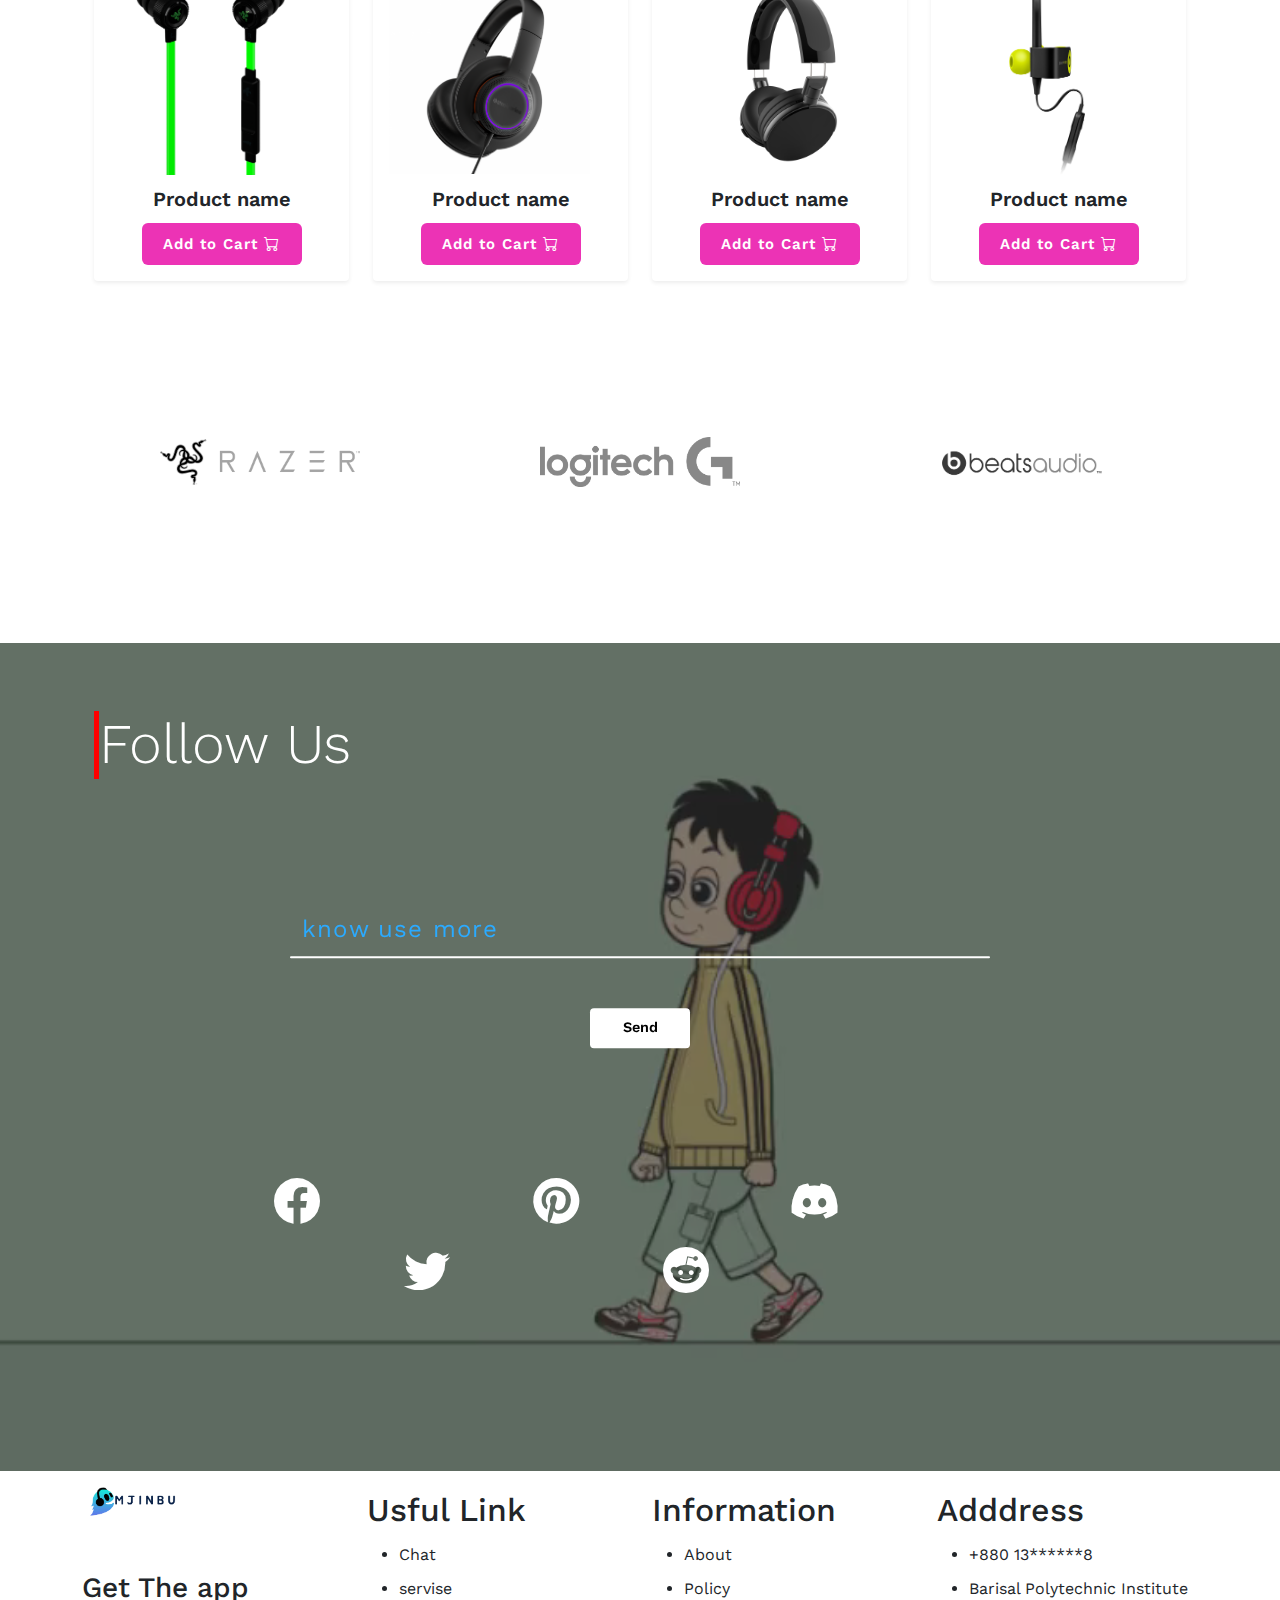
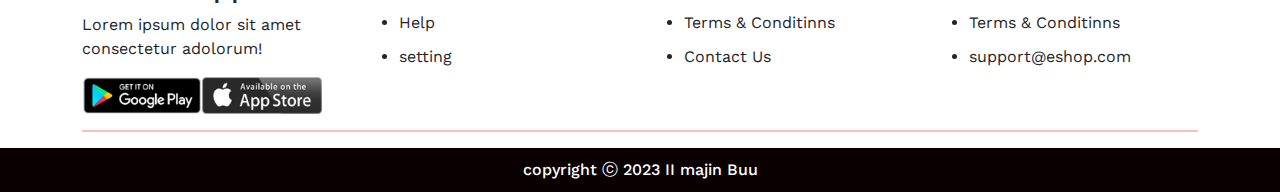
==== commit 7bbc1378: "Update index.html" ====
--- a/index.html
+++ b/index.html
@@ -4,9 +4,9 @@
     <meta charset="UTF-8">
     <meta http-equiv="X-UA-Compatible" content="IE=edge">
     <meta name="viewport" content="width=device-width, initial-scale=1.0">
-    <link rel="shortcut icon" href="/assast/image/logo.png" type="image/x-icon">
-    <link rel="stylesheet" href="/assast/css/bootstrap.min.css">
-    <link rel="stylesheet" href="/assast/bootstrap-icons/font/bootstrap-icons.css"">
+    <link rel="shortcut icon" href="assast/image/logo.png" type="image/x-icon">
+    <link rel="stylesheet" href="assast/css/bootstrap.min.css">
+    <link rel="stylesheet" href="assast/bootstrap-icons/font/bootstrap-icons.css"">
     <link rel="stylesheet" href="main.css">
     <title>Mjin Buu</title>
 </head>
@@ -17,7 +17,7 @@
         <nav class="navbar navbar-expand-lg navbar-light">
             <div  class="container">
               <a class="navbar-brand" href="#">
-                <img src="/assast/image/logo.png" alt="">
+                <img src="assast/image/logo.png" alt="">
               </a>
               <button class="navbar-toggler" type="button" data-bs-toggle="collapse" data-bs-target="#navbarSupportedContent" aria-controls="navbarSupportedContent" aria-expanded="false" aria-label="Toggle navigation">
                 <span class="navbar-toggler-icon">
@@ -67,8 +67,8 @@
                       <i class="bi bi-person"></i>
                     </a>
                     <ul class="dropdown-menu mt-3 border-0 shadow-sm" aria-labelledby="navbarDropdown">
-                      <li><a class="dropdown-item" href="/login/index.html">Login</a></li> 
-                      <li><a class="dropdown-item" href="/login/index.html">Register</a></li>
+                      <li><a class="dropdown-item" href="login/index.html">Login</a></li> 
+                      <li><a class="dropdown-item" href="login/index.html">Register</a></li>
                       
                      
                     </ul>
@@ -93,7 +93,7 @@
       </div>
       <div class="carousel-inner">
         <div class="carousel-item active">
-          <img src="/assast/image/banners.jpg" class="d-block w-100" alt="...">
+          <img src="assast/image/banners.jpg" class="d-block w-100" alt="...">
           <div class="carousel-caption d-none d-md-block ami">
             <h4>First slide label</h4>
             <p>Some representative placeholder content for the first slide.</p>
@@ -104,7 +104,7 @@
           </div>
         </div>
         <div class="carousel-item">
-          <img src="/assast/image/banner.jpeg" class="d-block w-100" alt="...">
+          <img src="assast/image/banner.jpeg" class="d-block w-100" alt="...">
           <div class="carousel-caption d-none ami d-md-block">
             <h4>Second slide label</h4>
             <p>Some representative placeholder content for the second slide.</p>
@@ -114,7 +114,7 @@
           </div>
         </div>
         <div class="carousel-item">
-          <img src="/assast/image/bns.jpg" class="d-block w-100" alt="...">
+          <img src="assast/image/bns.jpg" class="d-block w-100" alt="...">
           <div class="carousel-caption ami d-none d-md-block">
             <h4>Third slide label</h4>
             <p>Some representative placeholder content for the third slide.</p>
@@ -246,7 +246,7 @@
       
     <div  class="row">
 
-        <img   class="img-fluid " src="/assast/image/fwebp.webp" alt="">
+        <img   class="img-fluid " src="assast/image/fwebp.webp" alt="">
     </div>
   </div>
 </section>
@@ -367,7 +367,7 @@
 
  <section class="banners">
     <div class="row">
-      <img src="/assast/image/bannerss.png" alt="">
+      <img src="assast/image/bannerss.png" alt="">
     </div>
  </section>
  <br>
@@ -484,10 +484,10 @@
         <img  class="img-fluid" src="assast/image/razer-logopng.png " alt="">
       </div>
       <div class="col-lg-4 box_img img-fluid">
-        <img class="img-fluid" src="/assast/image/logi.png" alt="">
+        <img class="img-fluid" src="assast/image/logi.png" alt="">
       </div>
       <div class="col-lg-4 box_img img-fluid">
-        <img class="img-fluid" src="/assast/image/beats-png-logo.png" alt="">
+        <img class="img-fluid" src="assast/image/beats-png-logo.png" alt="">
       </div>
     </div>
   </div>
@@ -504,7 +504,7 @@
     <div class="video-background-holder">
       <div class="video-background-overlay"></div>
       <video playsinline="playsinline" autoplay="autoplay" muted="muted" loop="">
-            <source src="/assast/image/gif/adasd.mp4">
+            <source src="assast/image/gif/adasd.mp4">
         </video>
       <div class="video-background-content container h-100">
         <div class="d-flex h-100 text-center mt-5">
@@ -519,7 +519,7 @@
                   <form action="">
                       
                     <div class="input_Box">
-                          <input type="text" required>
+                          <input type="email" required>
                           <span>know use more</span>
                           <i></i>
                     </div>
@@ -555,14 +555,14 @@
   <div class="container">
     <div class="row">
       <div class="col-lg-3">
-        <div class="img_box"> <img src="/assast/image/logo.png" alt="" srcset=""> </div>
+        <div class="img_box"> <img src="assast/image/logo.png" alt="" srcset=""> </div>
 
         <h3>Get The app</h3>
         <p>Lorem ipsum dolor sit amet consectetur adolorum!</p>
         
         <div class="downlod_img">
-          <img src="/assast/image/store1.png" alt="">
-          <img src="/assast/image/store2.png" alt="" srcset="">
+          <img src="assast/image/store1.png" alt="">
+          <img src="assast/image/store2.png" alt="" srcset="">
         </div>
       </div>
 
@@ -614,6 +614,6 @@
     document.getElementById('load').style.display="none"
   },1500)
 </script>
-    <script src="/assast/js/bootstrap.min.js"></script>
+    <script src="assast/js/bootstrap.min.js"></script>
 </body>
-</html>+</html>
